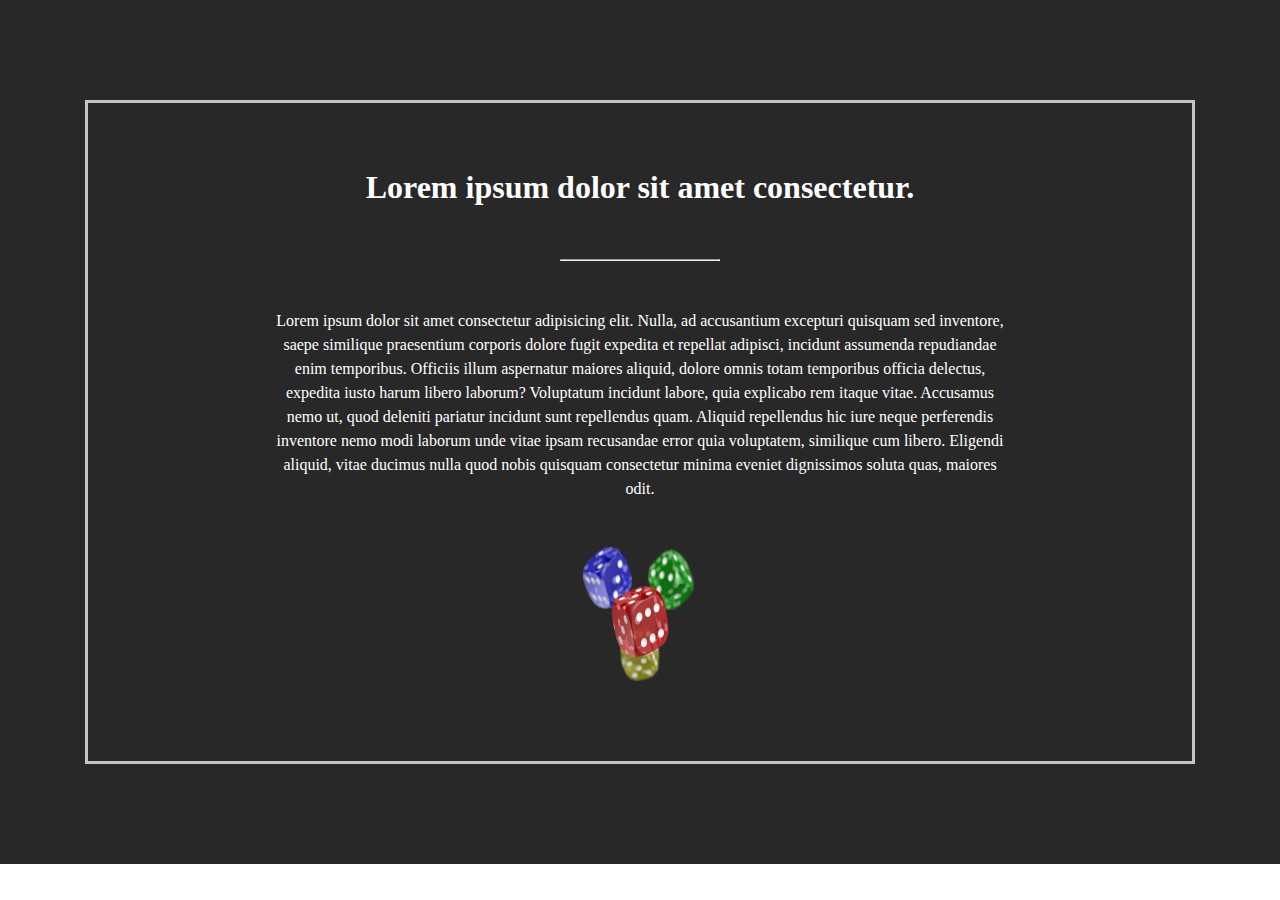
==== index.html @ 3b4ef580 "firts commit" ====
<!DOCTYPE html>
<html lang="en">
<head>
    <link rel="stylesheet" href="style.css">
    <meta charset="UTF-8">
    <meta http-equiv="X-UA-Compatible" content="IE=edge">
    <meta name="viewport" content="width=device-width, initial-scale=1.0">
    <title>Document</title>
</head>
<body>
    <section class="desc">
        <div class="desc__container">
            <h1 class="desc__tittle">
                Lorem ipsum dolor sit amet consectetur.
            </h1>
            <hr>
            <p class="desc__text">
                Lorem ipsum dolor sit amet consectetur adipisicing elit. Nulla, ad accusantium excepturi quisquam sed inventore, saepe similique praesentium corporis dolore fugit expedita et repellat adipisci, incidunt assumenda repudiandae enim temporibus. Officiis illum aspernatur maiores aliquid, dolore omnis totam temporibus officia delectus, expedita iusto harum libero laborum? Voluptatum incidunt labore, quia explicabo rem itaque vitae. Accusamus nemo ut, quod deleniti pariatur incidunt sunt repellendus quam. Aliquid repellendus hic iure neque perferendis inventore nemo modi laborum unde vitae ipsam recusandae error quia voluptatem, similique cum libero. Eligendi aliquid, vitae ducimus nulla quod nobis quisquam consectetur minima eveniet dignissimos soluta quas, maiores odit.
            </p>
            <img src="png.png" alt="">
        </div>
    </section>
</body>
</html>
---- style.css ----
@import url(normalize.css);
@import url(desc.css);
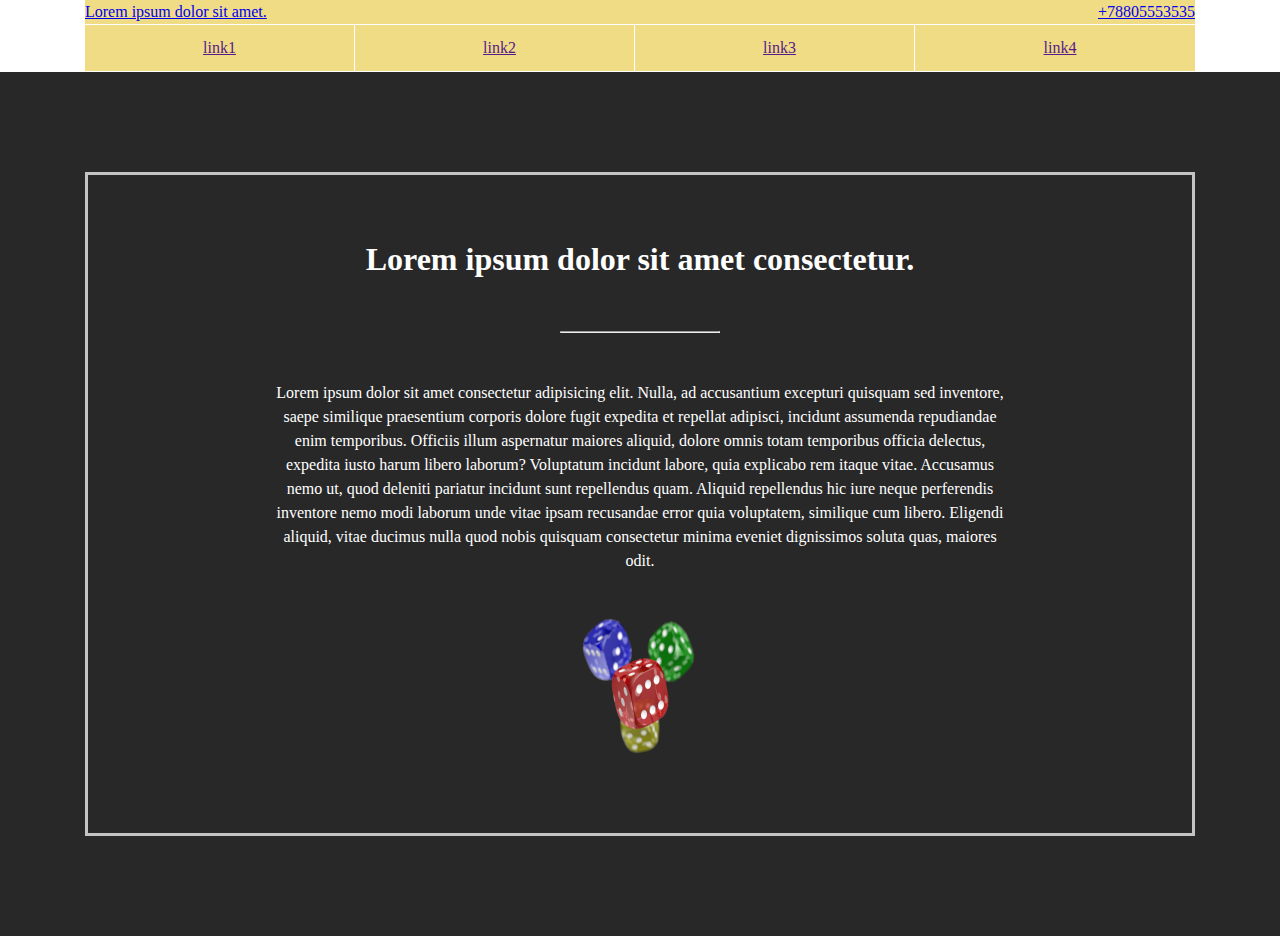
==== commit 14c1b1d7: "HI V" ====
--- a/index.html
+++ b/index.html
@@ -1,24 +1,51 @@
 <!DOCTYPE html>
 <html lang="en">
 <head>
-    <link rel="stylesheet" href="style.css">
+    <link rel="stylesheet" href="./src/assets/css/style.css">
     <meta charset="UTF-8">
     <meta http-equiv="X-UA-Compatible" content="IE=edge">
     <meta name="viewport" content="width=device-width, initial-scale=1.0">
     <title>Document</title>
 </head>
 <body>
-    <section class="desc">
-        <div class="desc__container">
-            <h1 class="desc__tittle">
-                Lorem ipsum dolor sit amet consectetur.
-            </h1>
-            <hr>
-            <p class="desc__text">
-                Lorem ipsum dolor sit amet consectetur adipisicing elit. Nulla, ad accusantium excepturi quisquam sed inventore, saepe similique praesentium corporis dolore fugit expedita et repellat adipisci, incidunt assumenda repudiandae enim temporibus. Officiis illum aspernatur maiores aliquid, dolore omnis totam temporibus officia delectus, expedita iusto harum libero laborum? Voluptatum incidunt labore, quia explicabo rem itaque vitae. Accusamus nemo ut, quod deleniti pariatur incidunt sunt repellendus quam. Aliquid repellendus hic iure neque perferendis inventore nemo modi laborum unde vitae ipsam recusandae error quia voluptatem, similique cum libero. Eligendi aliquid, vitae ducimus nulla quod nobis quisquam consectetur minima eveniet dignissimos soluta quas, maiores odit.
-            </p>
-            <img src="png.png" alt="">
+    <header class="header">
+        <div class="header__content">
+            <div class="header__top">
+                <a href="https://github.com/hhhhhuk/firstTab">Lorem ipsum dolor sit amet.</a> 
+                <a href="tel:+78805553535">+78805553535</a>
+            </div>
+            <div class="header__bottom">
+                <a href="" class="header__bottom-link">
+                    link1
+                </a>
+                <a href="" class="header__bottom-link">
+                    link2
+                </a>
+                <a href="" class="header__bottom-link">
+                    link3
+                </a>
+                <a href="" class="header__bottom-link">
+                    link4
+                </a>
+            </div>
         </div>
-    </section>
+    </header>
+    <main class="main">
+        <section class="desc">
+            <div class="desc__container">
+                <h1 class="desc__tittle">
+                    Lorem ipsum dolor sit amet consectetur.
+                </h1>
+                <hr>
+                <p class="desc__text">
+                    Lorem ipsum dolor sit amet consectetur adipisicing elit. Nulla, ad accusantium excepturi quisquam sed inventore, saepe similique praesentium corporis dolore fugit expedita et repellat adipisci, incidunt assumenda repudiandae enim temporibus. Officiis illum aspernatur maiores aliquid, dolore omnis totam temporibus officia delectus, expedita iusto harum libero laborum? Voluptatum incidunt labore, quia explicabo rem itaque vitae. Accusamus nemo ut, quod deleniti pariatur incidunt sunt repellendus quam. Aliquid repellendus hic iure neque perferendis inventore nemo modi laborum unde vitae ipsam recusandae error quia voluptatem, similique cum libero. Eligendi aliquid, vitae ducimus nulla quod nobis quisquam consectetur minima eveniet dignissimos soluta quas, maiores odit.
+                </p>
+                <img src="./src/assets/img/png.png" alt="">
+            </div>
+        </section>
+    </main>
+    <footer class="footer">
+
+    </footer>
 </body>
 </html>--- a/src/assets/css/style.css
+++ b/src/assets/css/style.css
@@ -0,0 +1,3 @@
+@import url(normalize.css);
+@import url(desc.css);
+@import url(header.css);
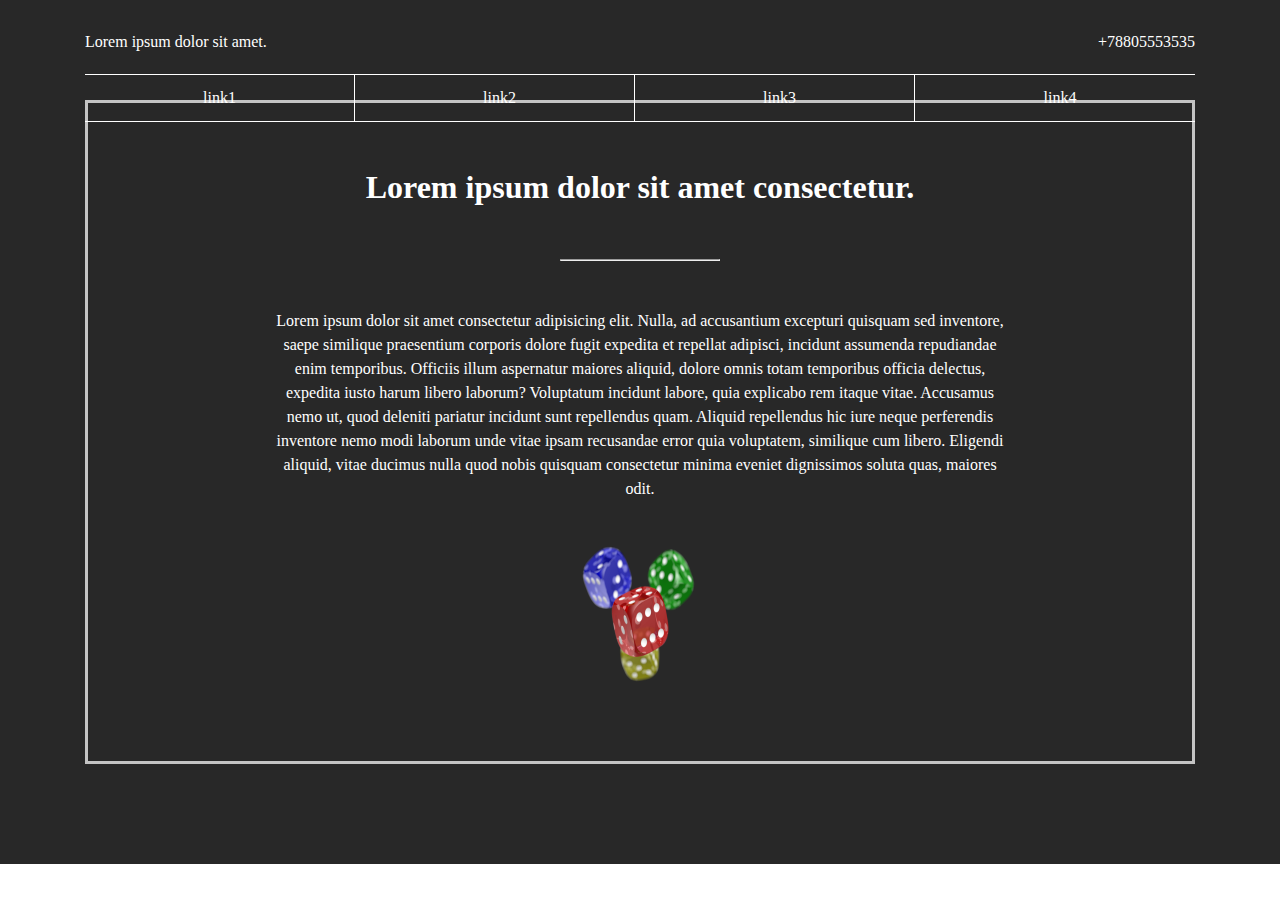
==== commit fd07da40: "ffgf" ====
--- a/index.html
+++ b/index.html
@@ -15,7 +15,7 @@
                 <a href="tel:+78805553535">+78805553535</a>
             </div>
             <div class="header__bottom">
-                <a href="" class="header__bottom-link">
+                <a href="./src/catalog.html" class="header__bottom-link">
                     link1
                 </a>
                 <a href="" class="header__bottom-link">
--- a/src/assets/css/style.css
+++ b/src/assets/css/style.css
@@ -1,3 +1,4 @@
 @import url(normalize.css);
 @import url(desc.css);
 @import url(header.css);
+@import url(cat.css);
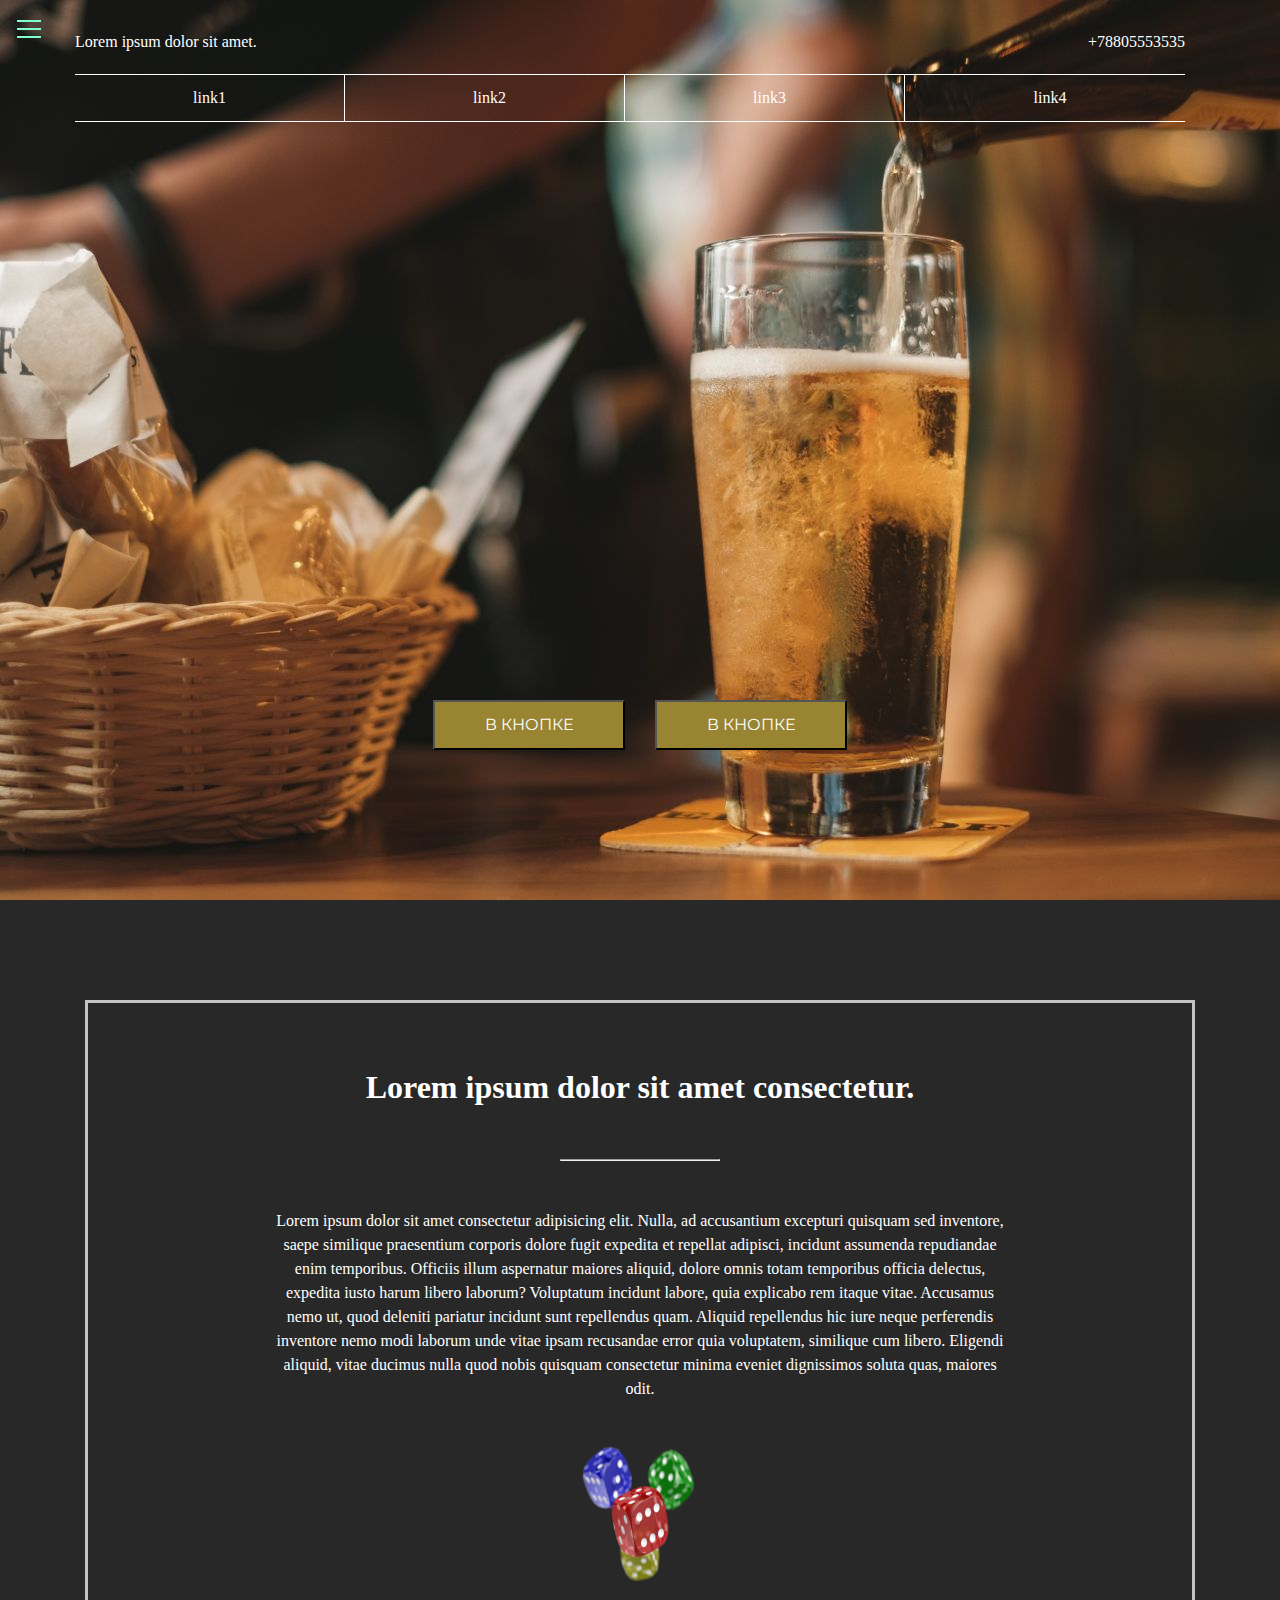
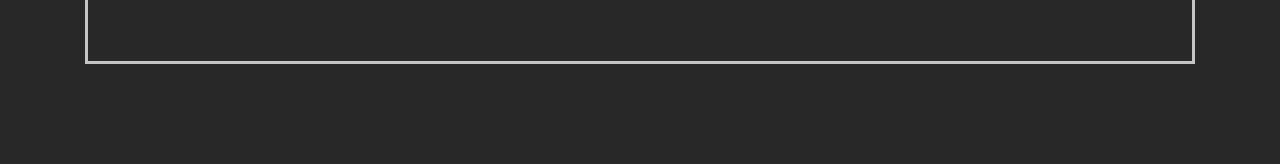
==== commit 5104deb3: "gfgfg" ====
--- a/index.html
+++ b/index.html
@@ -29,8 +29,27 @@
                 </a>
             </div>
         </div>
+        <div class="menu_burger">
+            <input type="checkbox" id="menu__toggle">
+            <label for="" class="menu-btn" for="menu__toggle"><span></span></label>
+            <section class="menu-box">
+                
+            </section>
+        </div>
     </header>
+
+
     <main class="main">
+        <section class="pivo">
+            <div class="button_group">
+                <button class="button">
+                    в кнопке
+                </button>
+                <button class="button">
+                    в кнопке
+                </button>
+            </div>
+        </section>
         <section class="desc">
             <div class="desc__container">
                 <h1 class="desc__tittle">
--- a/src/assets/css/style.css
+++ b/src/assets/css/style.css
@@ -1,4 +1,9 @@
+@import url('https://fonts.googleapis.com/css2?family=Montserrat:wght@500;700&display=swap');
 @import url(normalize.css);
 @import url(desc.css);
 @import url(header.css);
 @import url(cat.css);
+@import url(button.css);
+@import url(pivo.css);
+@import url(eda.css);
+
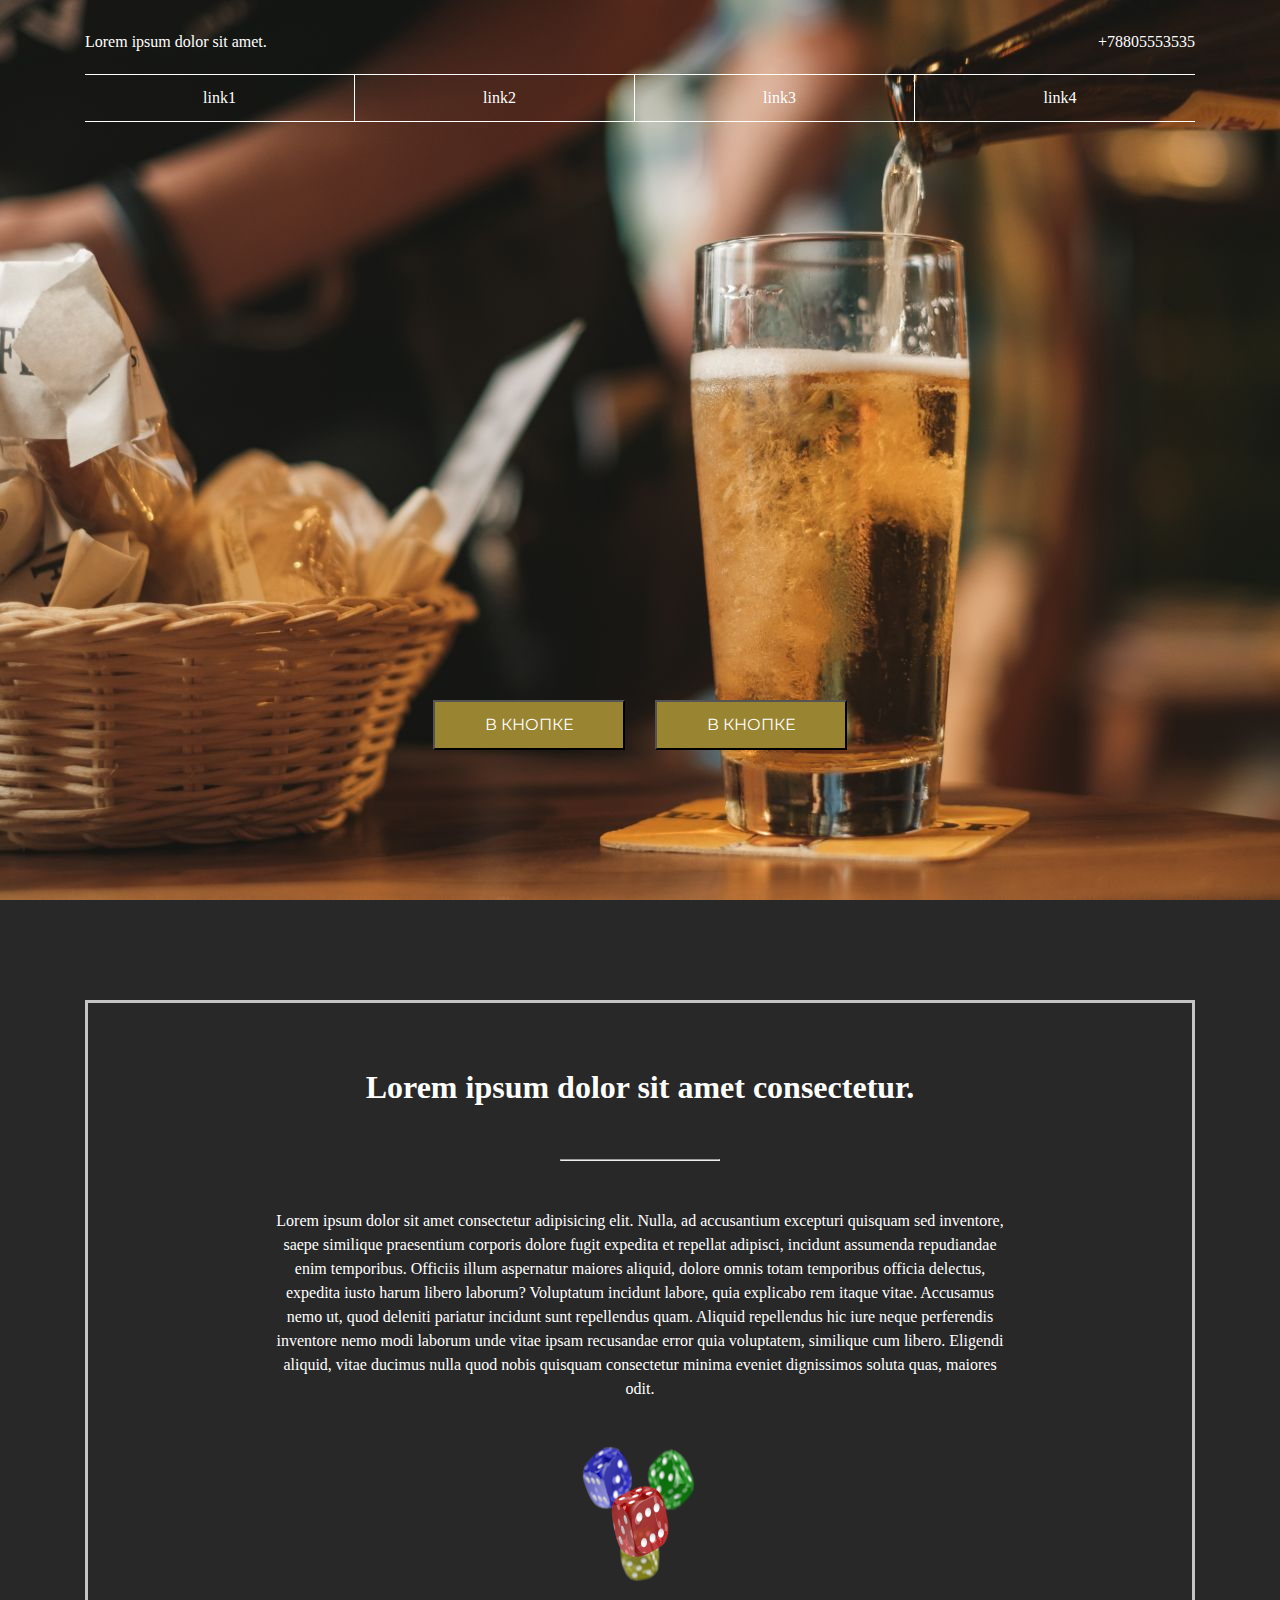
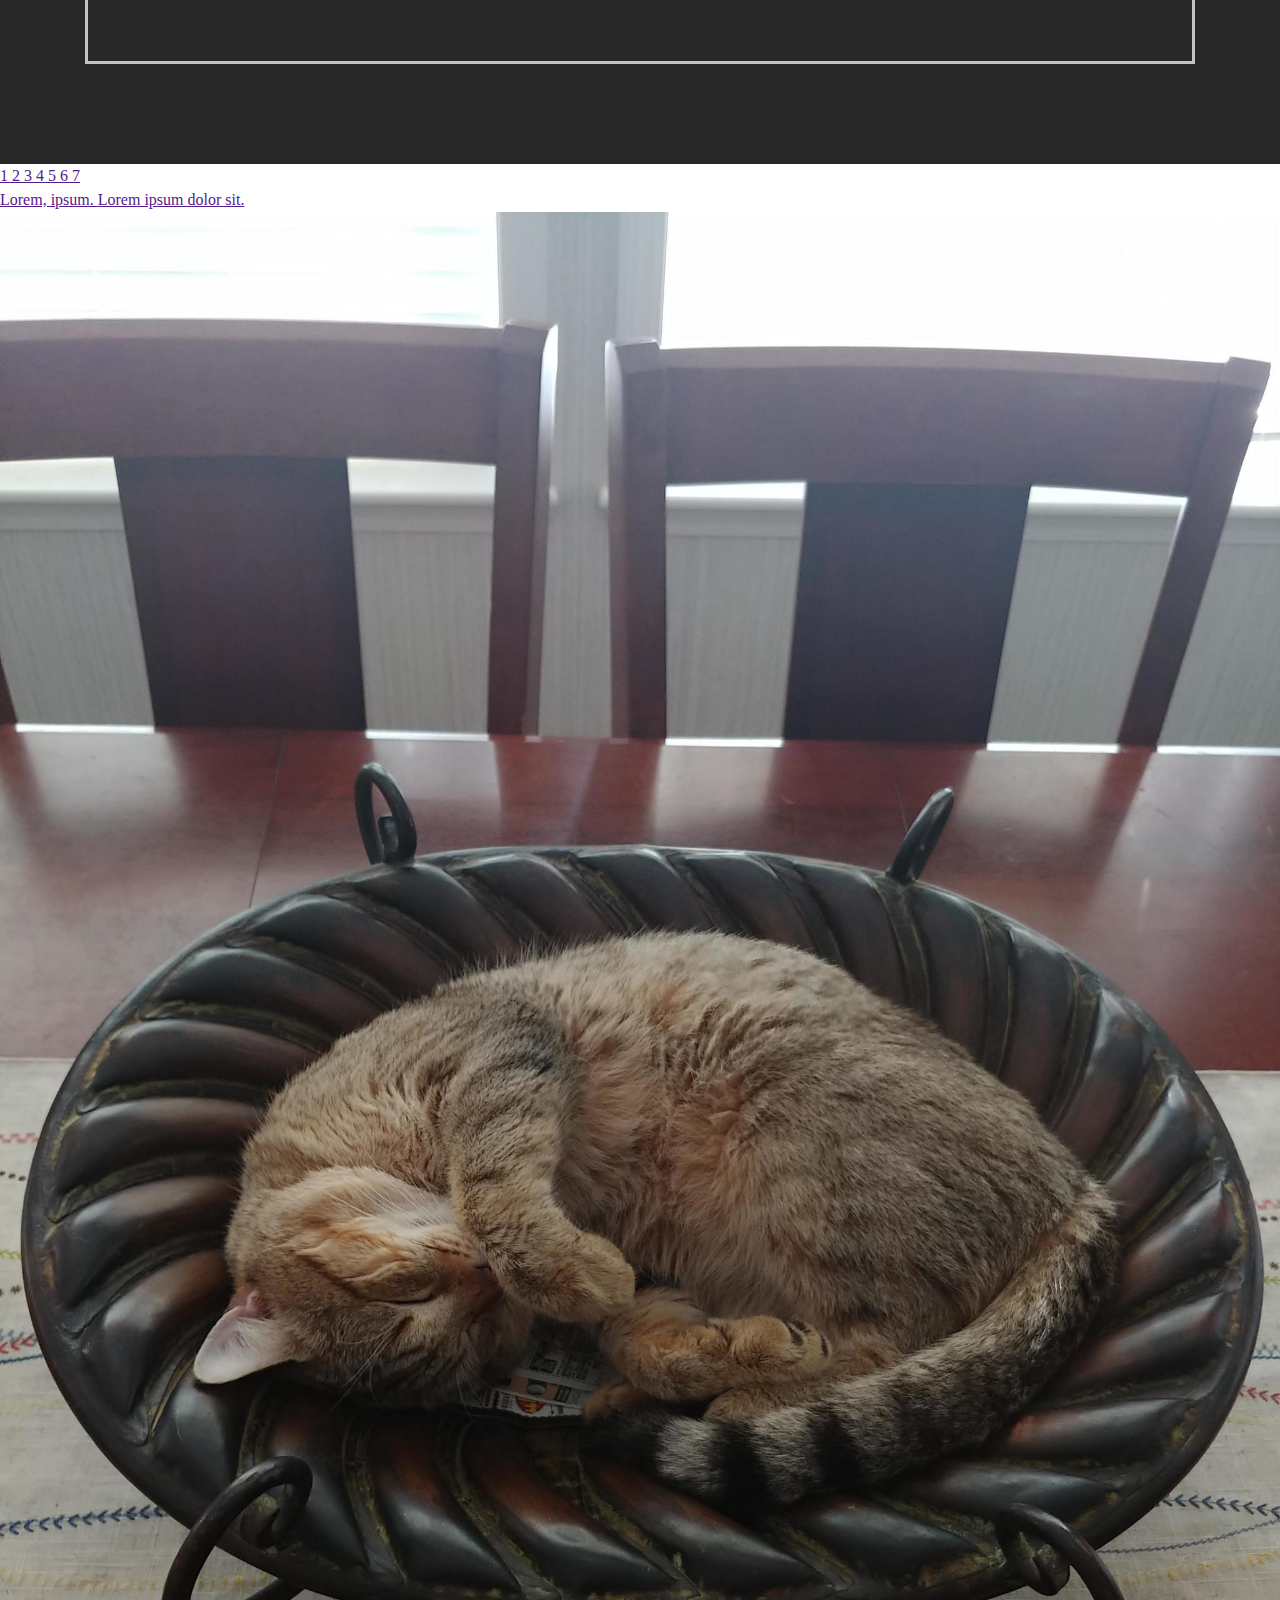
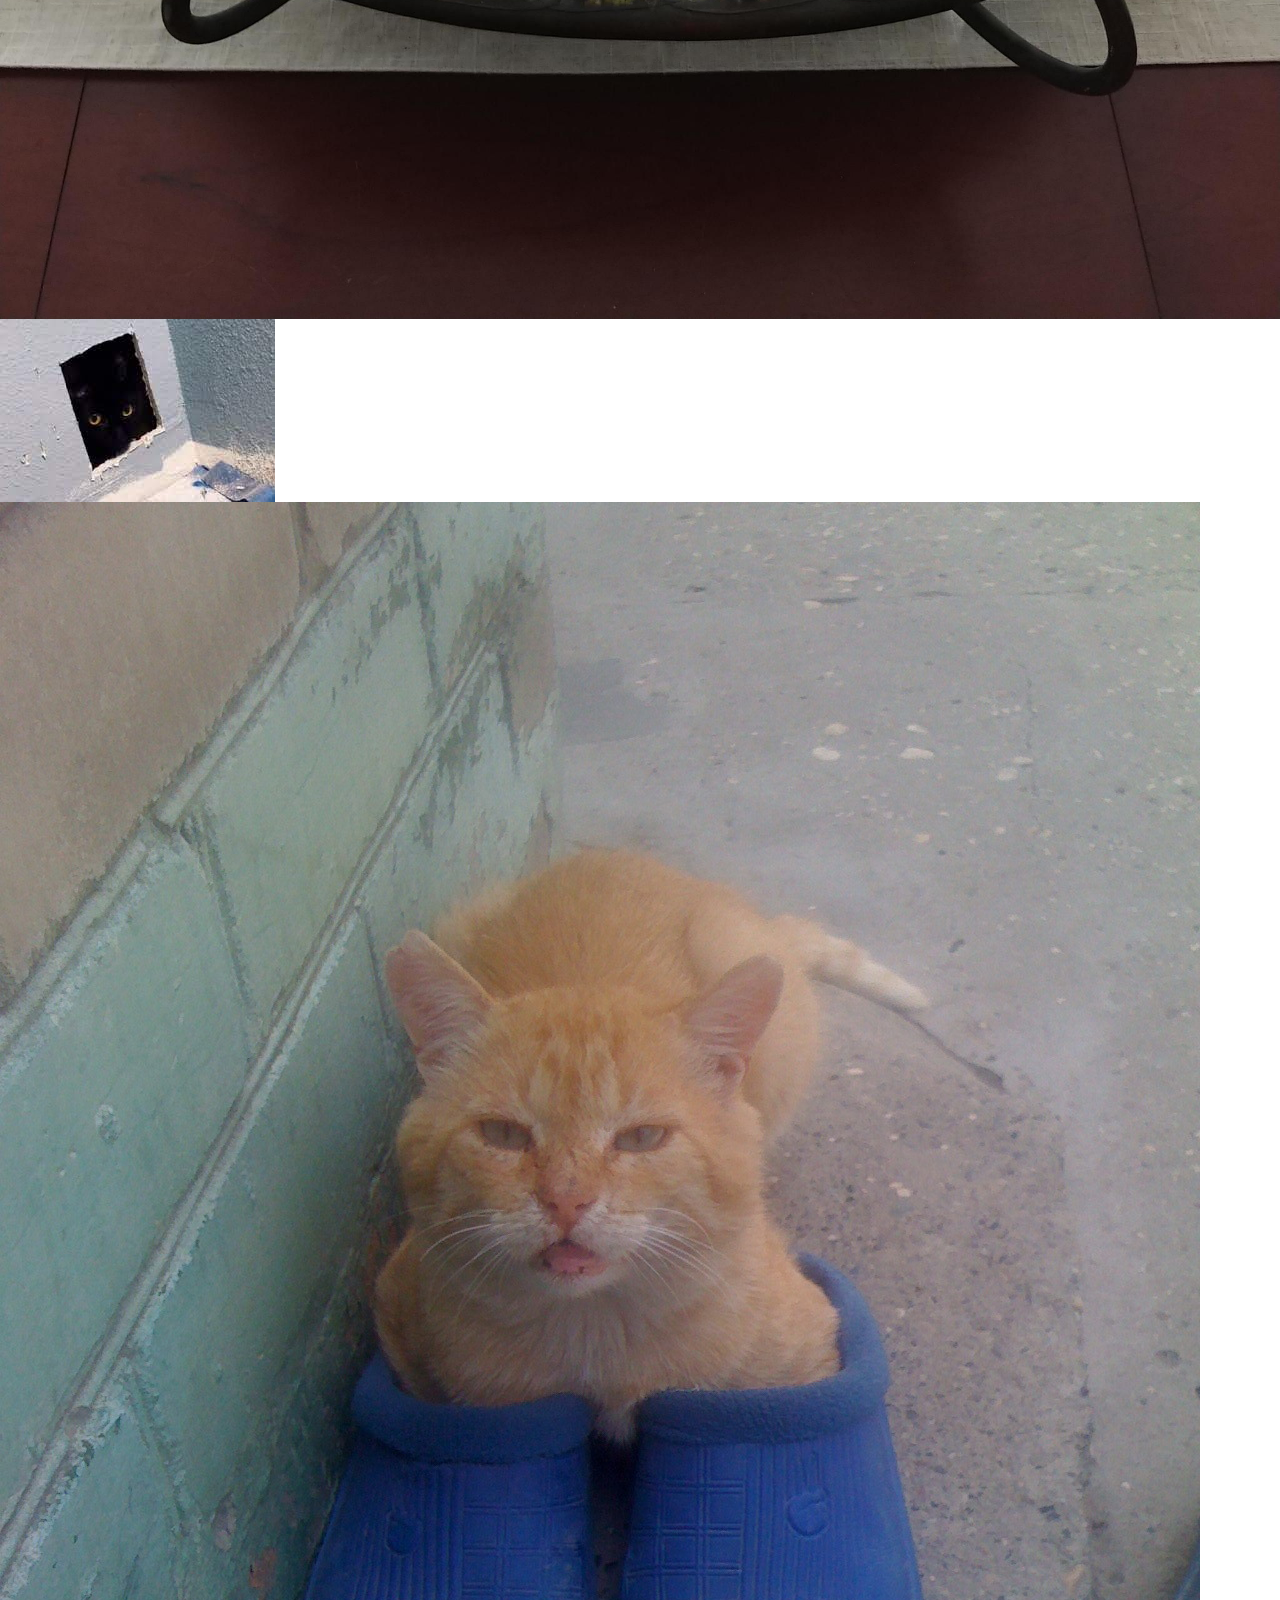
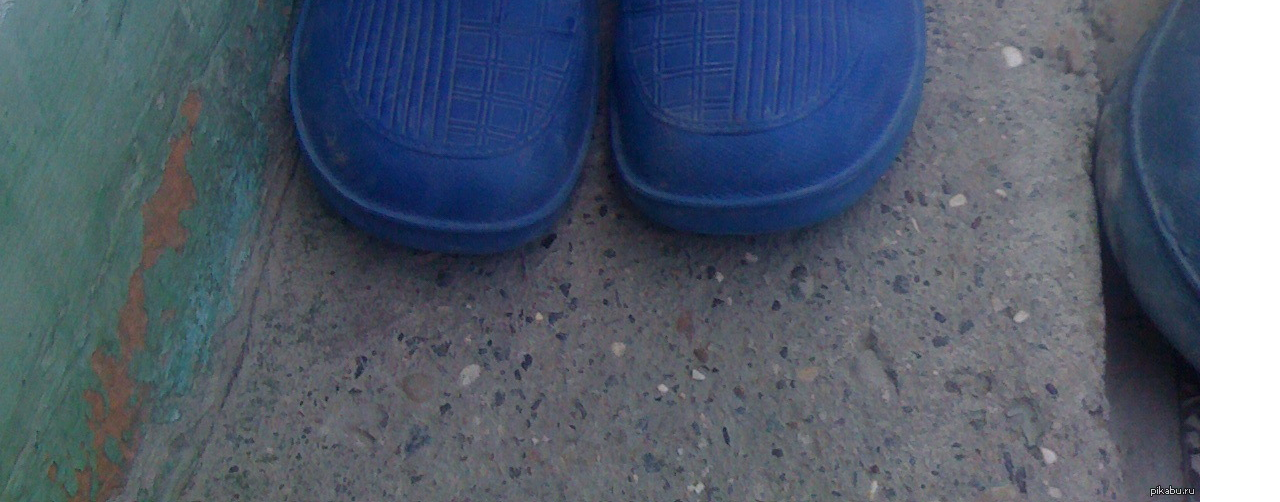
==== commit 71d24e79: "ggff" ====
--- a/index.html
+++ b/index.html
@@ -1,5 +1,6 @@
 <!DOCTYPE html>
 <html lang="en">
+
 <head>
     <link rel="stylesheet" href="./src/assets/css/style.css">
     <meta charset="UTF-8">
@@ -7,11 +8,12 @@
     <meta name="viewport" content="width=device-width, initial-scale=1.0">
     <title>Document</title>
 </head>
+
 <body>
     <header class="header">
         <div class="header__content">
             <div class="header__top">
-                <a href="https://github.com/hhhhhuk/firstTab">Lorem ipsum dolor sit amet.</a> 
+                <a href="https://github.com/hhhhhuk/firstTab">Lorem ipsum dolor sit amet.</a>
                 <a href="tel:+78805553535">+78805553535</a>
             </div>
             <div class="header__bottom">
@@ -31,9 +33,9 @@
         </div>
         <div class="menu_burger">
             <input type="checkbox" id="menu__toggle">
-            <label for="" class="menu-btn" for="menu__toggle"><span></span></label>
+            <label class="menu-btn" for="menu__toggle"><span></span></label>
             <section class="menu-box">
-                
+
             </section>
         </div>
     </header>
@@ -57,14 +59,65 @@
                 </h1>
                 <hr>
                 <p class="desc__text">
-                    Lorem ipsum dolor sit amet consectetur adipisicing elit. Nulla, ad accusantium excepturi quisquam sed inventore, saepe similique praesentium corporis dolore fugit expedita et repellat adipisci, incidunt assumenda repudiandae enim temporibus. Officiis illum aspernatur maiores aliquid, dolore omnis totam temporibus officia delectus, expedita iusto harum libero laborum? Voluptatum incidunt labore, quia explicabo rem itaque vitae. Accusamus nemo ut, quod deleniti pariatur incidunt sunt repellendus quam. Aliquid repellendus hic iure neque perferendis inventore nemo modi laborum unde vitae ipsam recusandae error quia voluptatem, similique cum libero. Eligendi aliquid, vitae ducimus nulla quod nobis quisquam consectetur minima eveniet dignissimos soluta quas, maiores odit.
+                    Lorem ipsum dolor sit amet consectetur adipisicing elit. Nulla, ad accusantium excepturi quisquam
+                    sed inventore, saepe similique praesentium corporis dolore fugit expedita et repellat adipisci,
+                    incidunt assumenda repudiandae enim temporibus. Officiis illum aspernatur maiores aliquid, dolore
+                    omnis totam temporibus officia delectus, expedita iusto harum libero laborum? Voluptatum incidunt
+                    labore, quia explicabo rem itaque vitae. Accusamus nemo ut, quod deleniti pariatur incidunt sunt
+                    repellendus quam. Aliquid repellendus hic iure neque perferendis inventore nemo modi laborum unde
+                    vitae ipsam recusandae error quia voluptatem, similique cum libero. Eligendi aliquid, vitae ducimus
+                    nulla quod nobis quisquam consectetur minima eveniet dignissimos soluta quas, maiores odit.
                 </p>
                 <img src="./src/assets/img/png.png" alt="">
             </div>
         </section>
     </main>
     <footer class="footer">
-
+        <div class="footer__content">
+            <nav class="footer__nav">
+                <a href="" class="nav__item">
+                    1
+                </a>
+                <a href="" class="nav__item">
+                    2
+                </a>
+                <a href="" class="nav__item">
+                    3
+                </a>
+                <a href="" class="nav__item">
+                    4
+                </a>
+                <a href="" class="nav__item">
+                    5
+                </a>
+                <a href="" class="nav__item">
+                    6
+                </a>
+                <a href="" class="nav__item">
+                    7
+                </a>
+            </nav>
+            <div class="footer__bottom">
+                <a href="" class="bottom__link">
+                    Lorem, ipsum.
+                </a>
+                <a href="" class="bottom__link">
+                    Lorem ipsum dolor sit.
+                </a>
+                <div class="bottom__social">
+                    <a href="" >
+                        <img class="social__img" src="/src/assets/img/pikabu.jpg" alt="">
+                    </a>
+                    <a href="" >
+                        <img class="social__img" src="/src/assets/img/ciw.jfif" alt="">
+                    </a>
+                    <a href="" >
+                        <img class="social__img" src="/src/assets/img/pib.jfif" alt="">
+                    </a>
+                </div>
+            </div>
+        </div>
     </footer>
 </body>
+
 </html>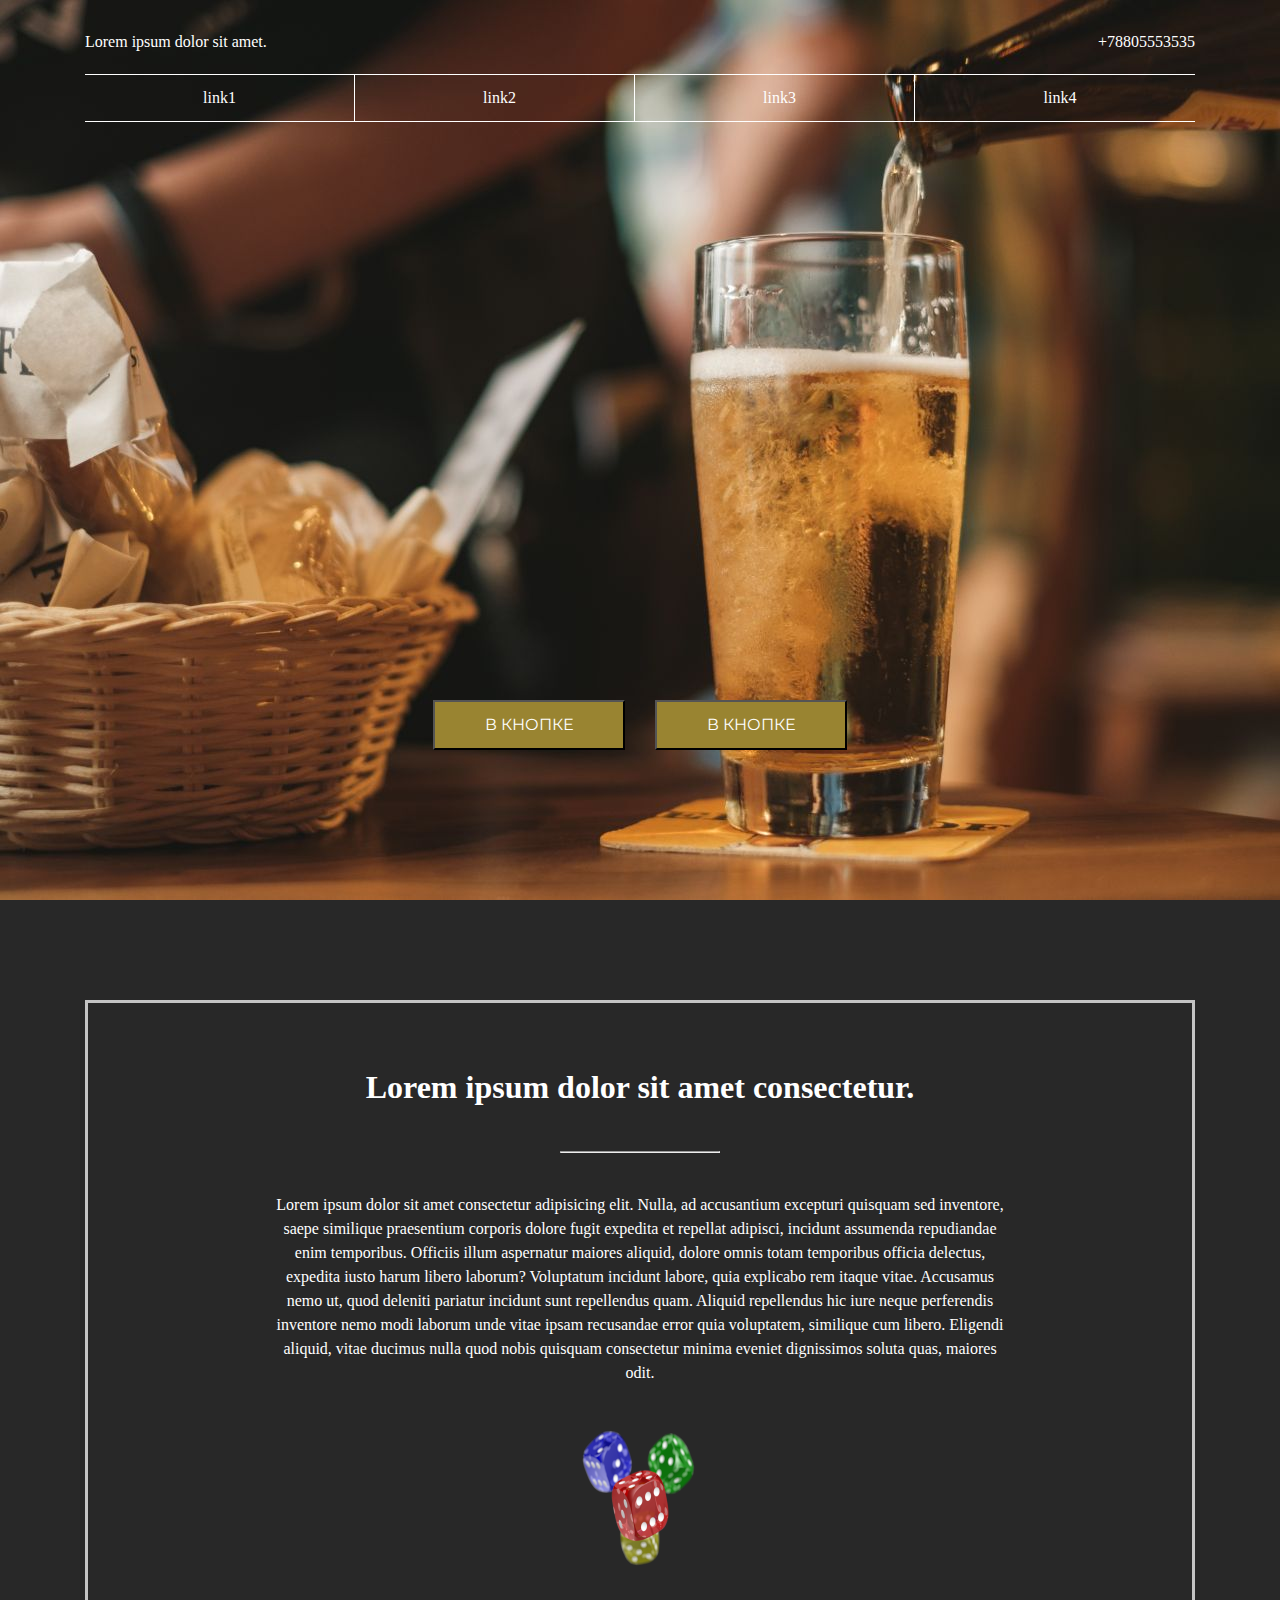
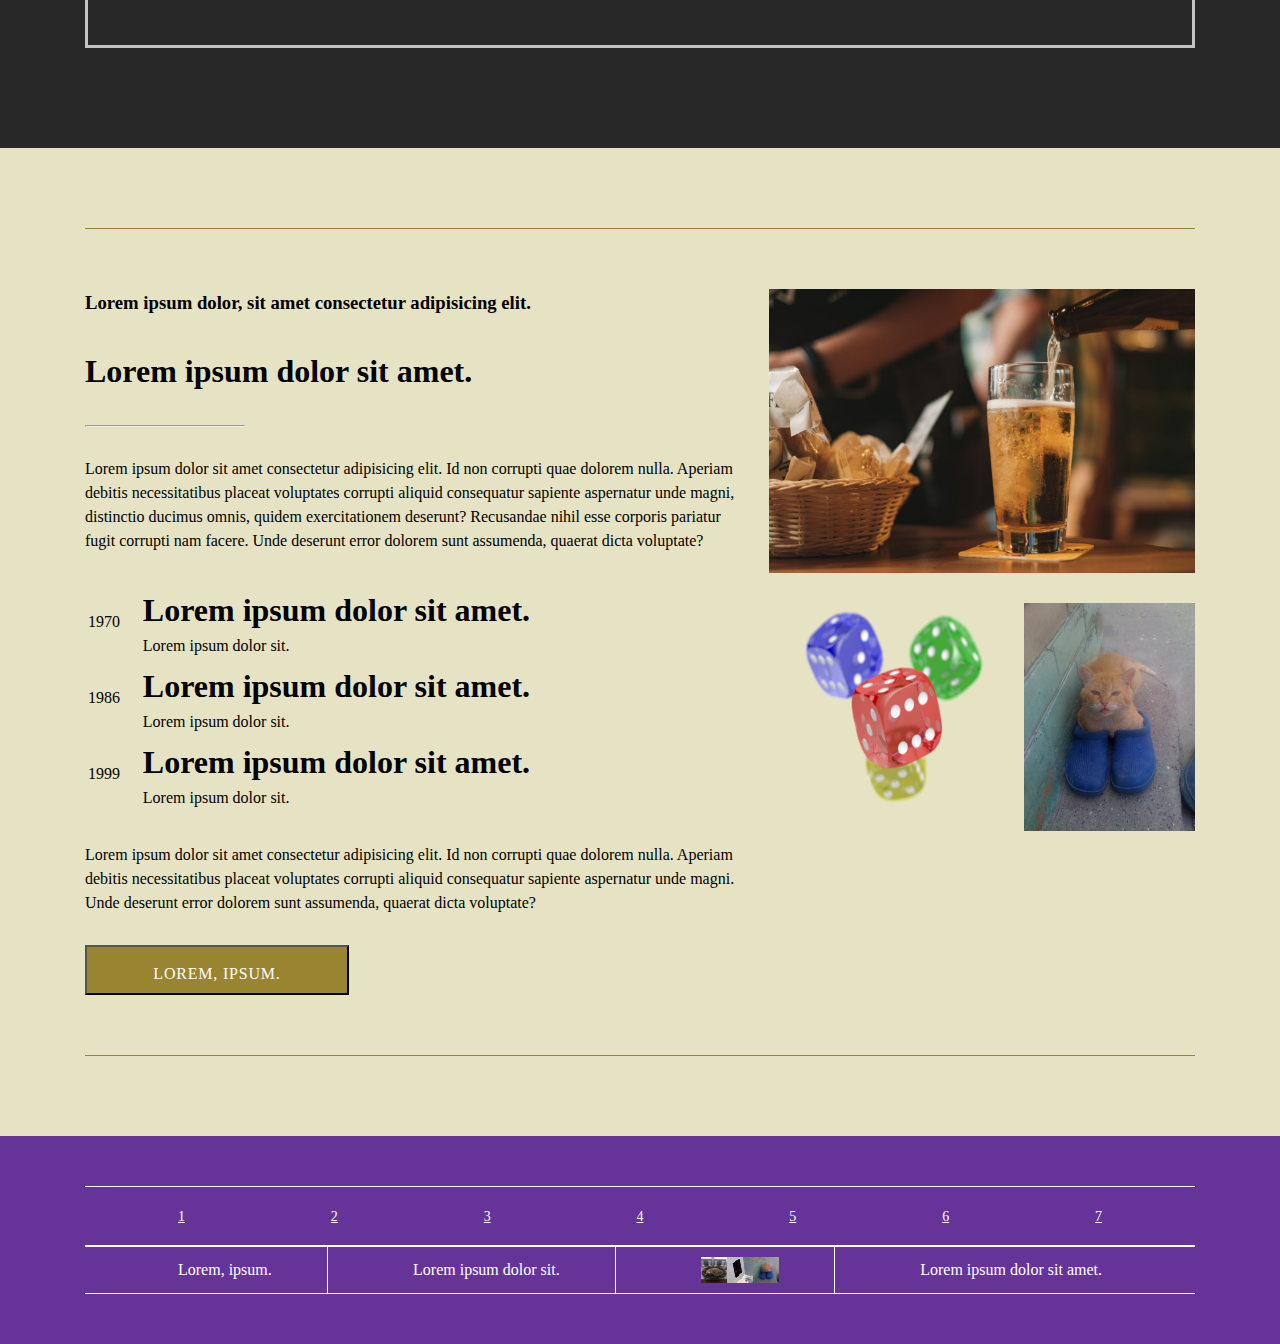
==== commit 19369906: "fdfdf" ====
--- a/index.html
+++ b/index.html
@@ -71,6 +71,74 @@
                 <img src="./src/assets/img/png.png" alt="">
             </div>
         </section>
+        <section class="collection">
+            <section class="collection__content">
+                <section class="collection__description">
+                    <h3 class="description__subtitle">Lorem ipsum dolor, sit amet consectetur adipisicing elit.</h3>
+                    <h1 class="description__title">Lorem ipsum dolor sit amet.</h1>
+                    <hr>
+                    <p class="description__text">
+                        Lorem ipsum dolor sit amet consectetur adipisicing elit. Id non corrupti quae dolorem nulla. Aperiam debitis necessitatibus placeat voluptates corrupti aliquid consequatur sapiente aspernatur unde magni, distinctio ducimus omnis, quidem exercitationem deserunt? Recusandae nihil esse corporis pariatur fugit corrupti nam facere. Unde deserunt error dolorem sunt assumenda, quaerat dicta voluptate?
+                    </p>
+                    <table>
+                        <tbody>
+                            <tr>
+                                <td>
+                                    1970
+                                </td>
+                                <td>
+                                    <h1 class="table__title">
+                                        Lorem ipsum dolor sit amet.
+                                    </h1>
+                                    <p class="table__text">
+                                        Lorem ipsum dolor sit.
+                                    </p>
+                                </td>
+                            </tr>
+                            <tr>
+                                <td>
+                                    1986
+                                </td>
+                                <td>
+                                    <h1 class="table__title">
+                                        Lorem ipsum dolor sit amet.
+                                    </h1>
+                                    <p class="table__text">
+                                        Lorem ipsum dolor sit.
+                                    </p>
+                                </td>
+                            </tr>
+                            <tr>
+                                <td>
+                                    1999
+                                </td>
+                                <td>
+                                    <h1 class="table__title">
+                                        Lorem ipsum dolor sit amet.
+                                    </h1>
+                                    <p class="table__text">
+                                        Lorem ipsum dolor sit.
+                                    </p>
+                                </td>
+                            </tr>
+                        </tbody>
+                    </table>
+                    <p class="description__text">
+                        Lorem ipsum dolor sit amet consectetur adipisicing elit. Id non corrupti quae dolorem nulla. Aperiam debitis necessitatibus placeat voluptates corrupti aliquid consequatur sapiente aspernatur unde magni. Unde deserunt error dolorem sunt assumenda, quaerat dicta voluptate?
+                    </p>
+                    <button class="collection__btn">
+                        Lorem, ipsum.
+                    </button>
+                </section>
+                <section class="collection__images">
+                    <img src="/src/assets/img/pivo.jpg" alt="" class="collection__top-image">
+                    <div class="collection__group-image">
+                        <img src="/src/assets/img/png.png" alt="">
+                        <img src="/src/assets/img/pib.jfif" alt="">
+                    </div>
+                </section>
+            </section>
+        </section>
     </main>
     <footer class="footer">
         <div class="footer__content">
@@ -104,16 +172,21 @@
                 <a href="" class="bottom__link">
                     Lorem ipsum dolor sit.
                 </a>
-                <div class="bottom__social">
-                    <a href="" >
-                        <img class="social__img" src="/src/assets/img/pikabu.jpg" alt="">
-                    </a>
-                    <a href="" >
-                        <img class="social__img" src="/src/assets/img/ciw.jfif" alt="">
-                    </a>
-                    <a href="" >
-                        <img class="social__img" src="/src/assets/img/pib.jfif" alt="">
-                    </a>
+                <div class="bottom__link">
+                    <div class="bottom__social">
+                        <a href="" >
+                            <img class="social__img" src="/src/assets/img/pikabu.jpg" alt="">
+                        </a>
+                        <a href="" >
+                            <img class="social__img" src="/src/assets/img/ciw.jfif" alt="">
+                        </a>
+                        <a href="" >
+                            <img class="social__img" src="/src/assets/img/pib.jfif" alt="">
+                        </a>
+                    </div>
+                </div>
+                <div class="bottom__link">
+                    Lorem ipsum dolor sit amet. 
                 </div>
             </div>
         </div>
--- a/src/assets/css/style.css
+++ b/src/assets/css/style.css
@@ -6,4 +6,5 @@
 @import url(button.css);
 @import url(pivo.css);
 @import url(eda.css);
-
+@import url(footer.css);
+@import url(collection.css);
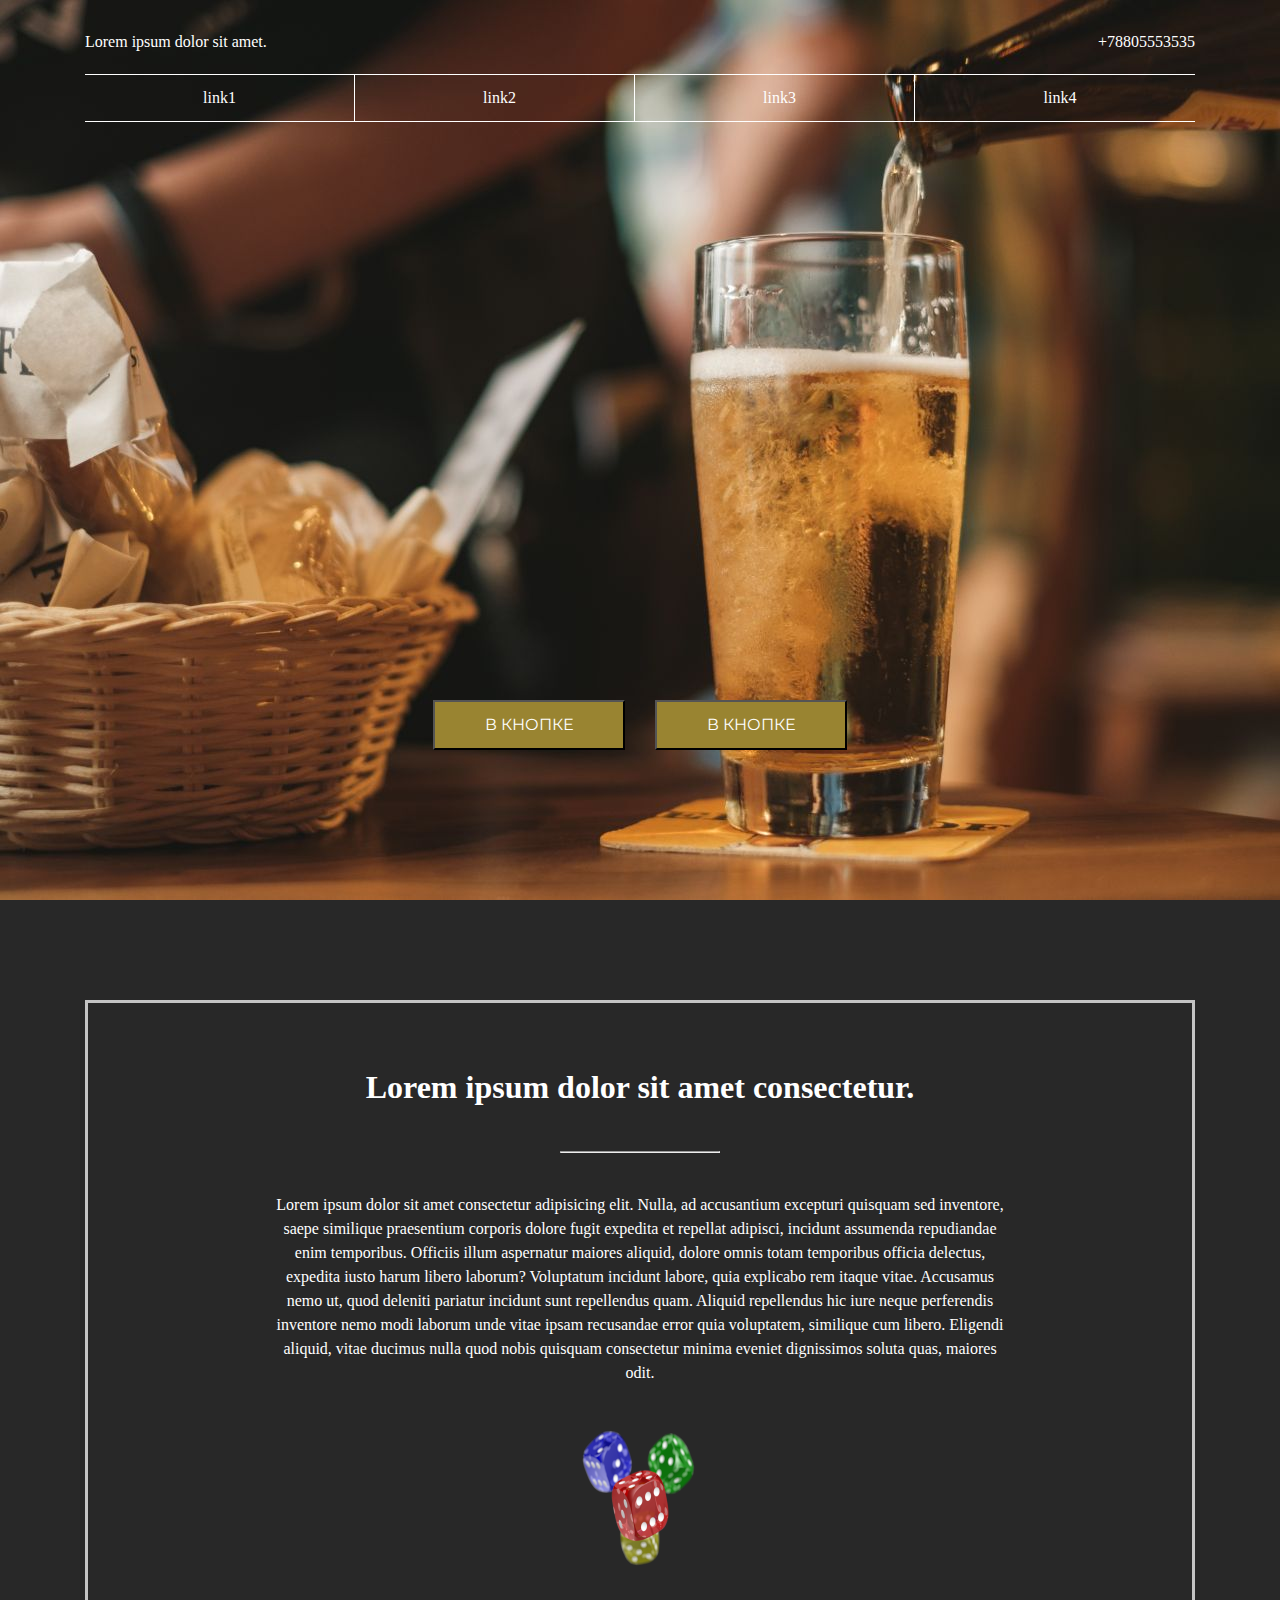
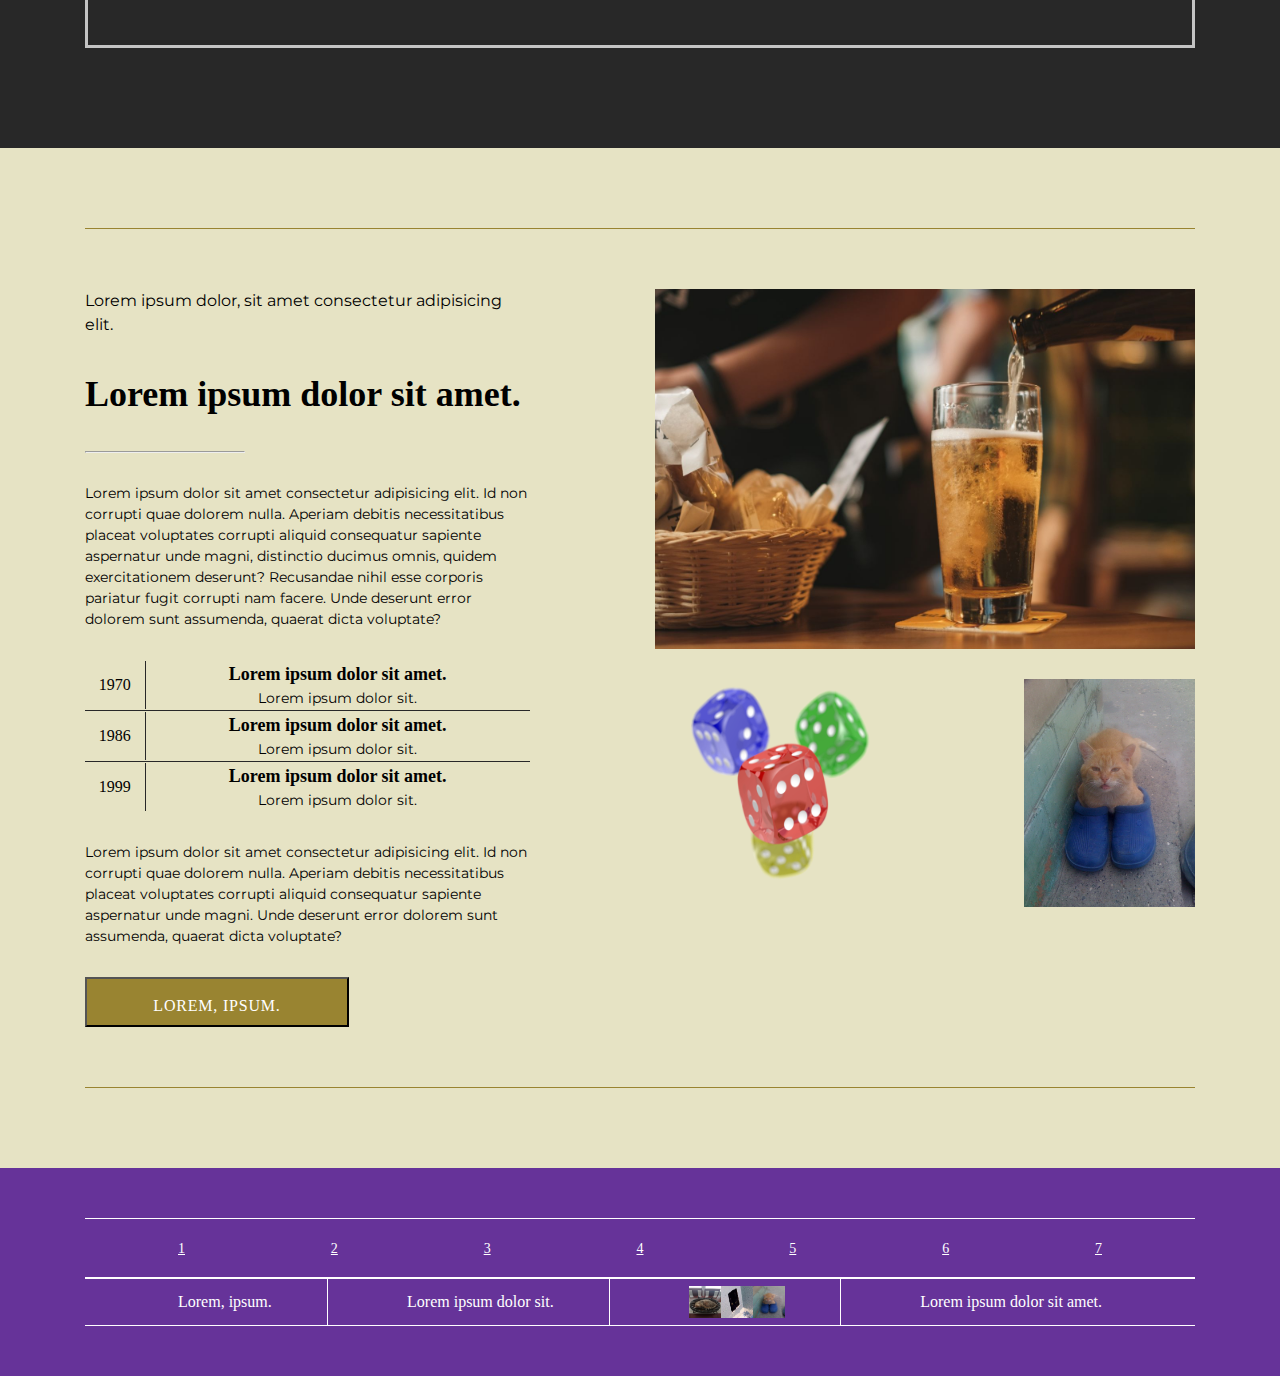
==== commit b8b302e9: "fsfdfd" ====
--- a/index.html
+++ b/index.html
@@ -193,4 +193,7 @@
     </footer>
 </body>
 
+<script src="./src/index.js">
+</script>
+
 </html>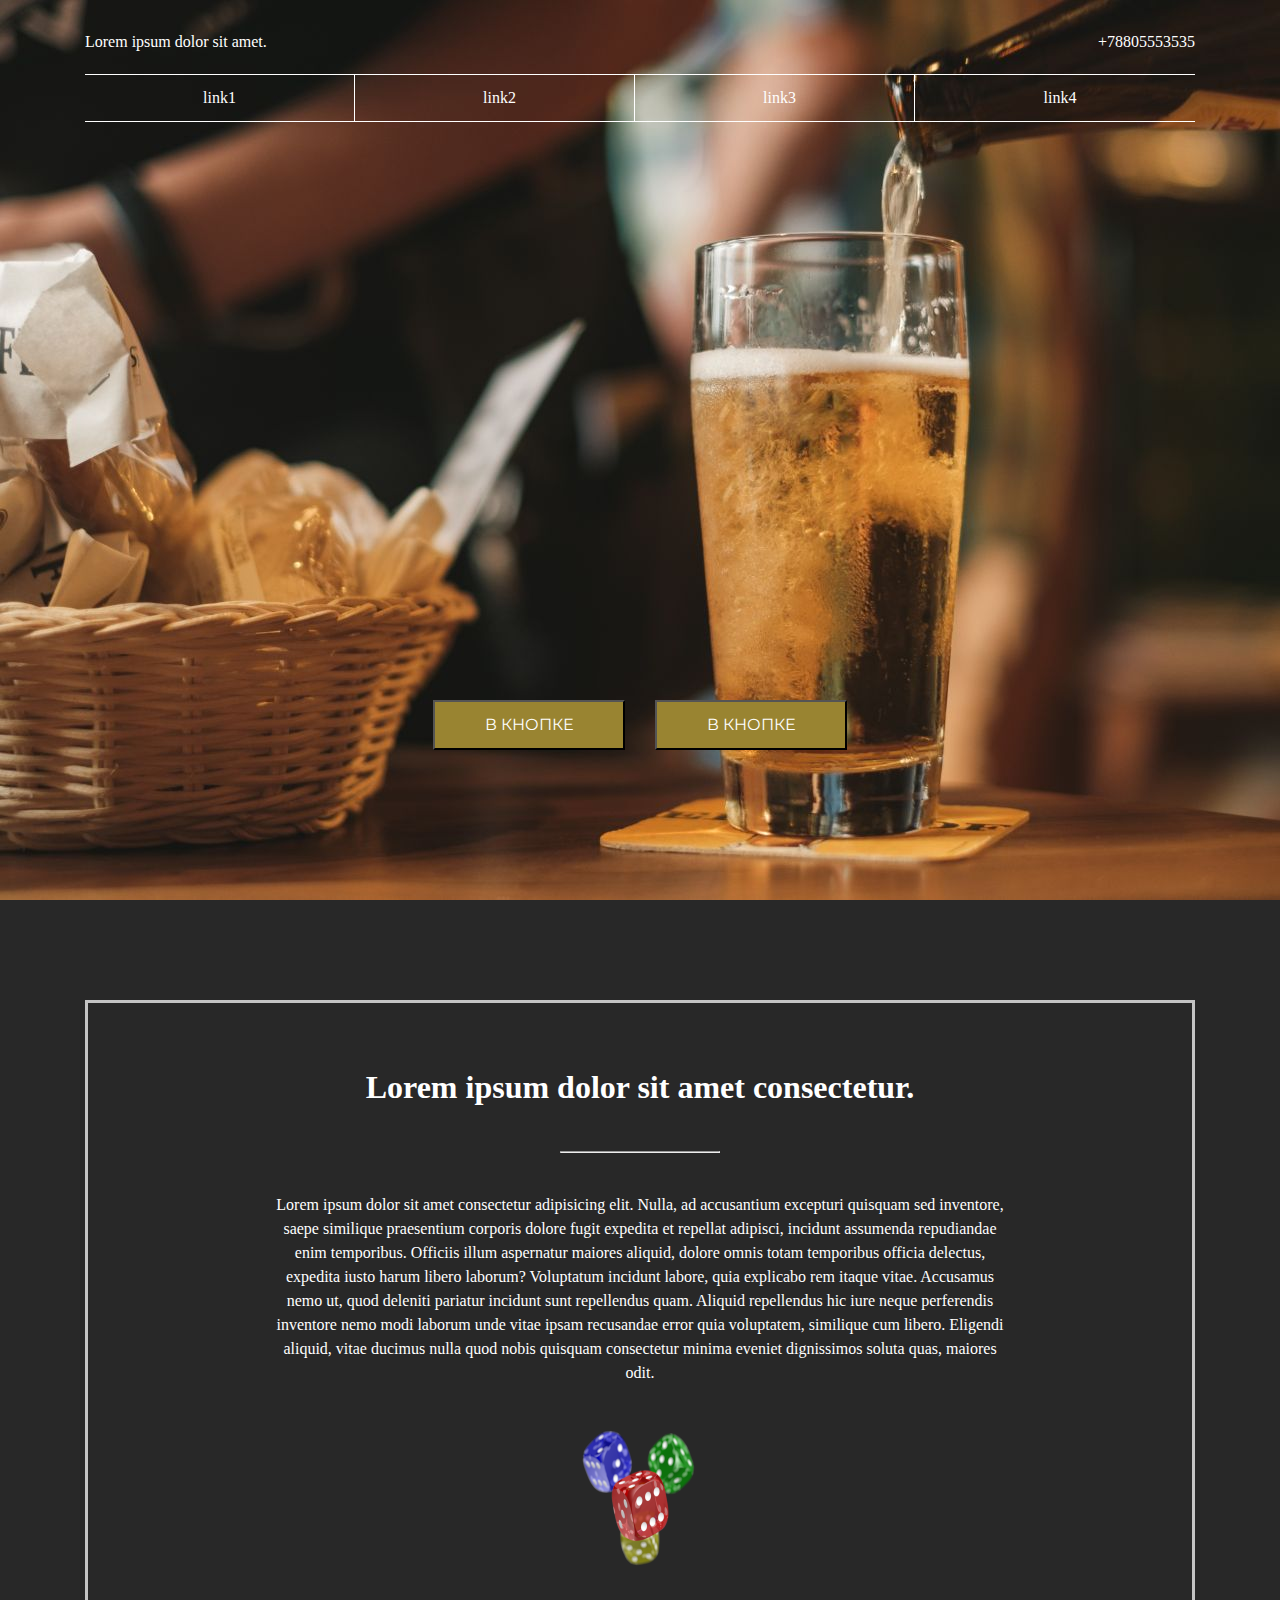
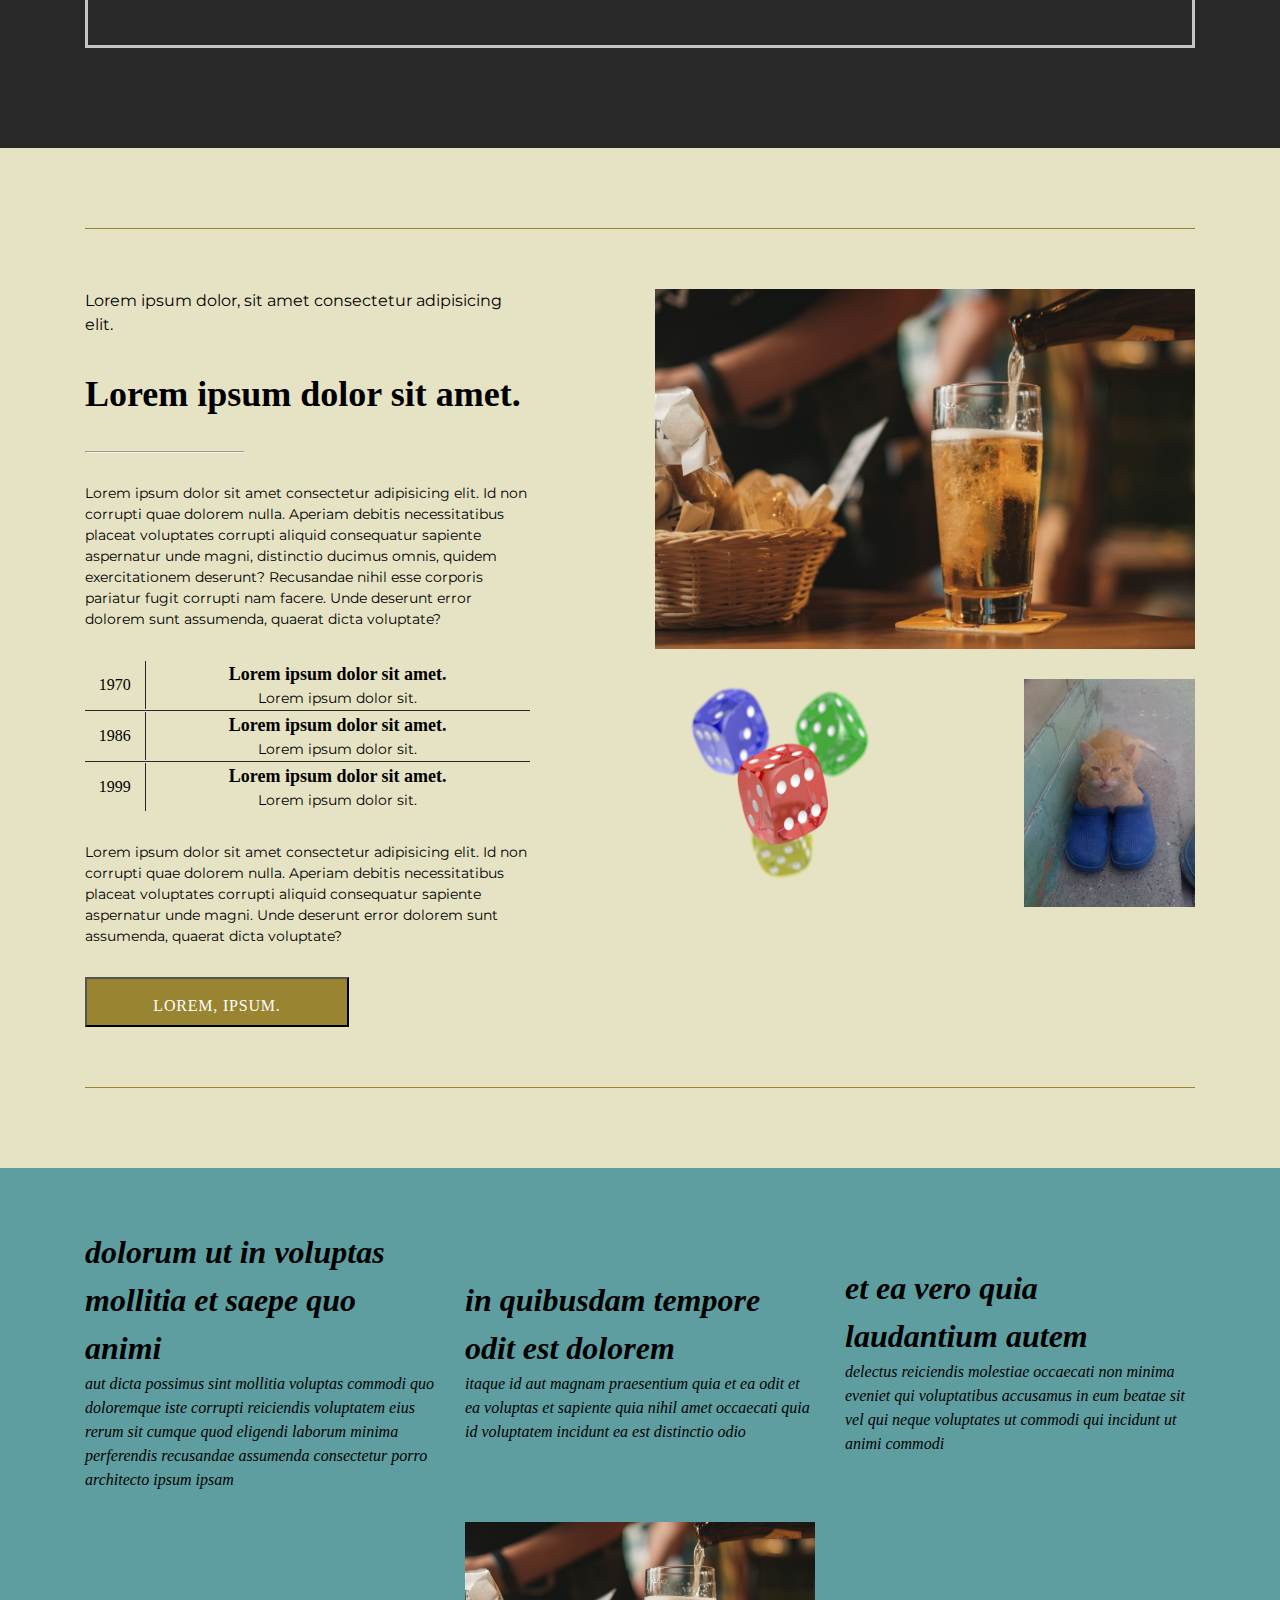
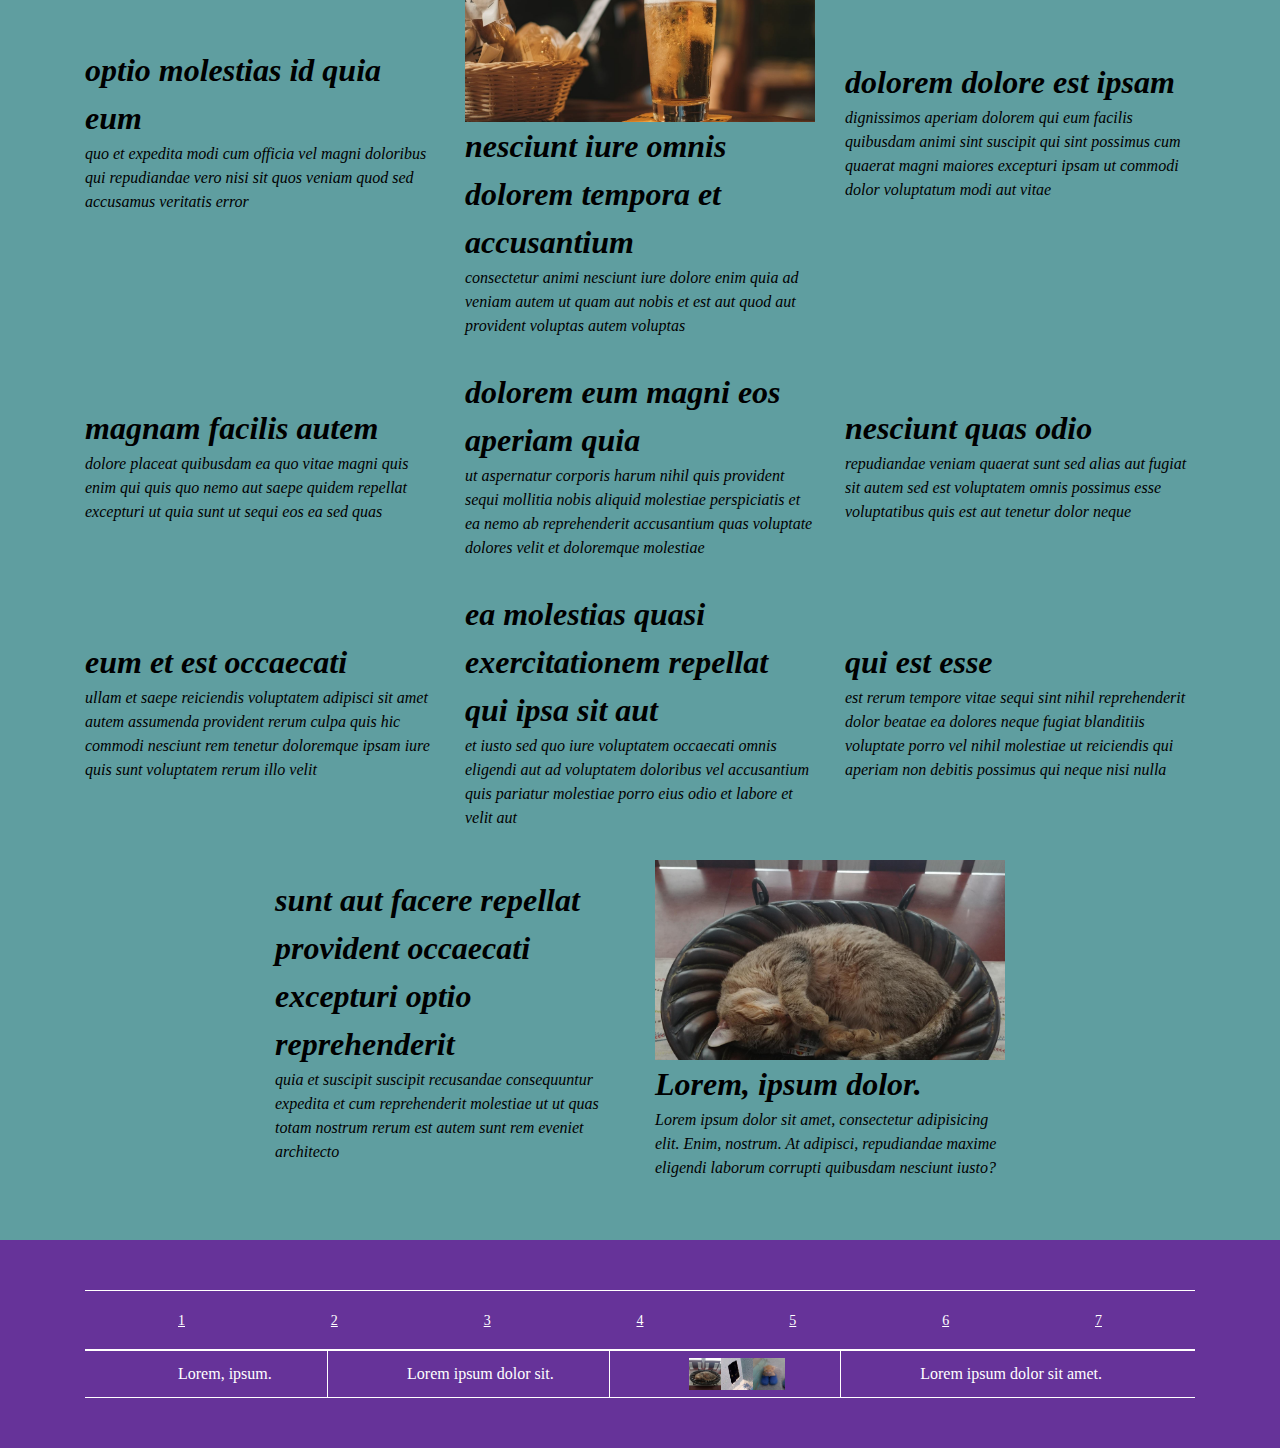
==== commit 145c2761: "MAshina" ====
--- a/index.html
+++ b/index.html
@@ -139,6 +139,17 @@
                 </section>
             </section>
         </section>
+        <section class="cards">
+            <div class="cards__card">
+                <img src="src/assets/img/pikabu.jpg" alt="">
+                <h1 class="card__title">
+                    Lorem, ipsum dolor.
+                </h1>
+                <p class="card__text">
+                    Lorem ipsum dolor sit amet, consectetur adipisicing elit. Enim, nostrum. At adipisci, repudiandae maxime eligendi laborum corrupti quibusdam nesciunt iusto?
+                </p>
+            </div>
+        </section>
     </main>
     <footer class="footer">
         <div class="footer__content">
--- a/src/assets/css/style.css
+++ b/src/assets/css/style.css
@@ -8,3 +8,4 @@
 @import url(eda.css);
 @import url(footer.css);
 @import url(collection.css);
+@import url(cards.css);
